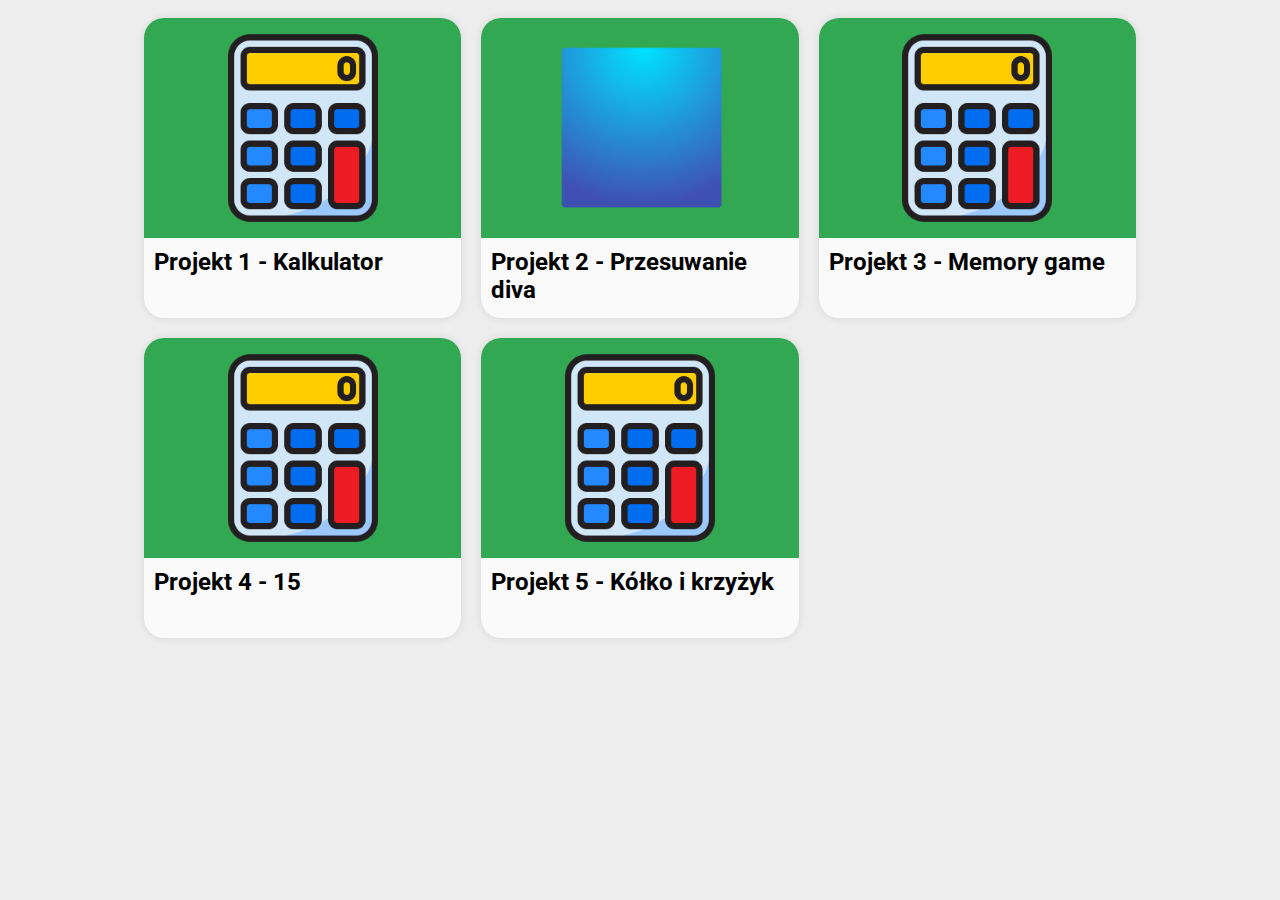
==== index.html @ 15dacdb3 "feat: init project, create menu" ====
<!DOCTYPE html>
<html lang="pl">
  <head>
    <meta charset="UTF-8" />
    <meta name="viewport" content="width=device-width, initial-scale=1.0" />
    <link rel="preconnect" href="https://fonts.googleapis.com" />
    <link rel="preconnect" href="https://fonts.gstatic.com" crossorigin />
    <link
      href="https://fonts.googleapis.com/css2?family=Roboto:ital,wght@0,100;0,300;0,400;0,500;0,700;0,900;1,100;1,300;1,400;1,500;1,700;1,900&display=swap"
      rel="stylesheet"
    />
    <title>Aplikacje internetowe</title>
    <link rel="stylesheet" href="style.css" />
  </head>
  <body>
    <div id="container">
      <div class="row">
        <div class="card">
          <div class="card_header">
            <img src="calc.png" alt="weather" />
          </div>
          <div class="card_body">
            <h2>Projekt 1 - Kalkulator</h2>
          </div>
        </div>
        <div class="card">
          <div class="card_header">
            <img src="square.webp" alt="weather" />
          </div>
          <div class="card_body">
            <h2>Projekt 2 - Przesuwanie diva</h2>
          </div>
        </div>
        <div class="card">
          <div class="card_header">
            <img src="calc.png" alt="weather" />
          </div>
          <div class="card_body">
            <h2>Projekt 3 - Memory game</h2>
          </div>
        </div>
      </div>
      <div class="row">
        <div class="card">
          <div class="card_header">
            <img src="calc.png" alt="weather" />
          </div>
          <div class="card_body">
            <h2>Projekt 4 - 15</h2>
          </div>
        </div>
        <div class="card">
          <div class="card_header">
            <img src="calc.png" alt="weather" />
          </div>
          <div class="card_body">
            <h2>Projekt 5 - Kółko i krzyżyk</h2>
          </div>
        </div>
        <div class="card hidden">
          <div class="card_header">
            <img src="calc.png" alt="weather" />
          </div>
          <div class="card_body">
            <h2>Projekt 4 - 15</h2>
          </div>
        </div>
      </div>
    </div>
  </body>
</html>
---- style.css ----
body {
  background-color: #eeeeee;

  font-family: "Roboto", serif;
}
#container {
  width: 80%;
  margin: 0 auto;
  display: flex;
  flex-direction: column;
}

.row {
  display: flex;
  justify-content: space-between;
  align-items: center;
  flex-direction: row;
}

.card {
  width: 450px;
  height: 300px;
  margin: 10px;
  box-shadow: 0 0 10px rgba(0, 0, 0, 0.1);
  border-radius: 20px;
  background-color: #fafafa;
}

.card_header {
  background-color: #32a852;
  display: flex;
  border-top-left-radius: 20px;
  border-top-right-radius: 20px;
  align-items: center;
  padding: 10px;
}

.card_body {
  padding: 10px;
}

.card_body h2 {
  font-size: 1.5rem;
  margin: auto;
}

img {
  width: 200px;
  height: 200px;
  margin: auto;
}

.hidden {
  visibility: hidden;
}
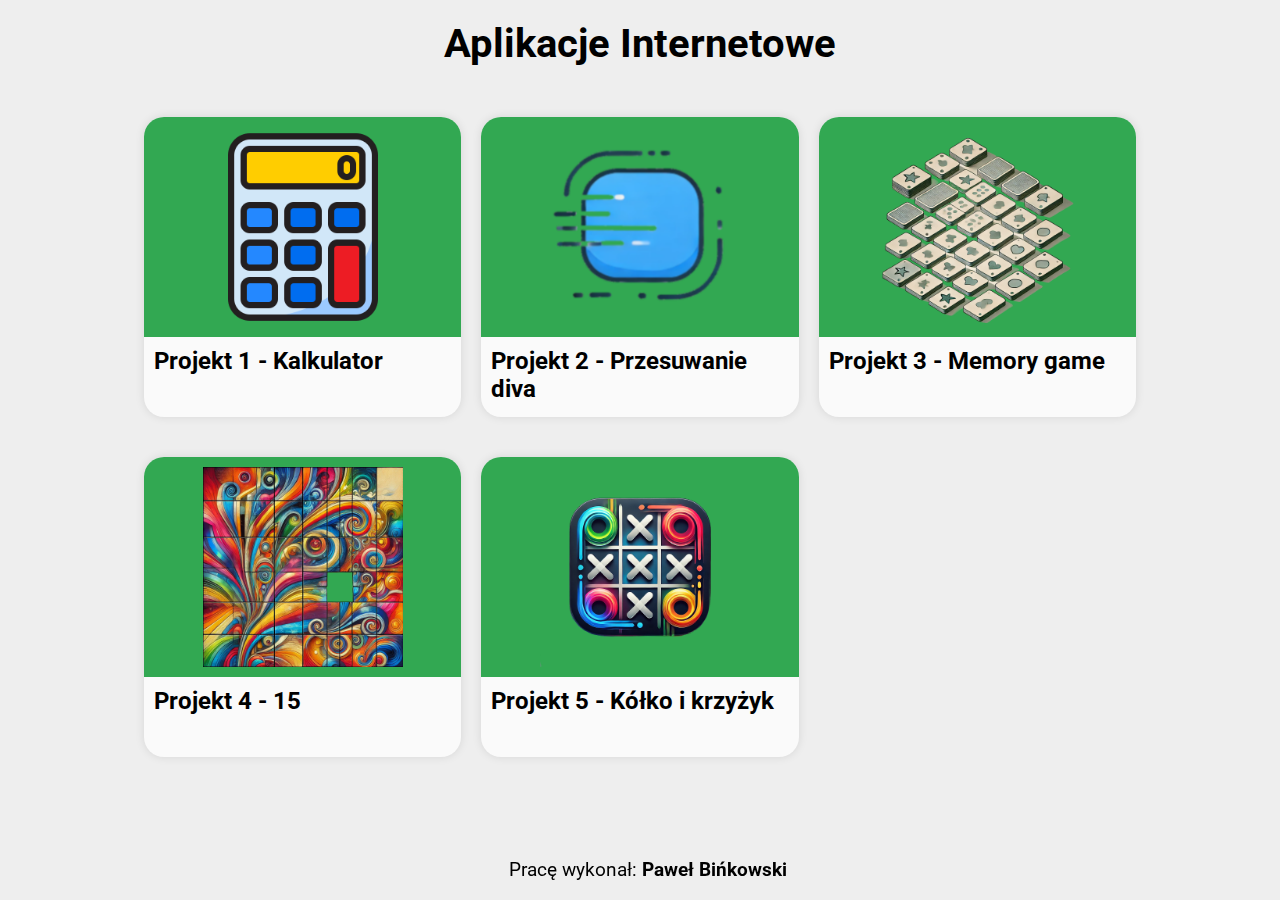
==== commit d0144f42: "feat: improve main page, adding pages templates" ====
--- a/index.html
+++ b/index.html
@@ -10,62 +10,70 @@
       rel="stylesheet"
     />
     <title>Aplikacje internetowe</title>
-    <link rel="stylesheet" href="style.css" />
+    <link rel="stylesheet" href="global.css" />
+    <link rel="stylesheet" href="index.css" />
   </head>
   <body>
+    <h1>Aplikacje Internetowe</h1>
     <div id="container">
       <div class="row">
         <div class="card">
-          <div class="card_header">
-            <img src="calc.png" alt="weather" />
-          </div>
-          <div class="card_body">
-            <h2>Projekt 1 - Kalkulator</h2>
-          </div>
+          <a href="calculator/index.html">
+            <div class="card_header">
+              <img src="1.png" alt="calc" />
+            </div>
+            <div class="card_body">
+              <h2>Projekt 1 - Kalkulator</h2>
+            </div>
+          </a>
         </div>
         <div class="card">
-          <div class="card_header">
-            <img src="square.webp" alt="weather" />
-          </div>
-          <div class="card_body">
-            <h2>Projekt 2 - Przesuwanie diva</h2>
-          </div>
+          <a href="moving-square/index.html">
+            <div class="card_header">
+              <img src="2.png" alt="square" />
+            </div>
+            <div class="card_body">
+              <h2>Projekt 2 - Przesuwanie diva</h2>
+            </div>
+          </a>
         </div>
         <div class="card">
-          <div class="card_header">
-            <img src="calc.png" alt="weather" />
-          </div>
-          <div class="card_body">
-            <h2>Projekt 3 - Memory game</h2>
-          </div>
+          <a href="memory-game/index.html">
+            <div class="card_header">
+              <img src="3.png" alt="weather" />
+            </div>
+            <div class="card_body">
+              <h2>Projekt 3 - Memory game</h2>
+            </div>
+          </a>
         </div>
       </div>
       <div class="row">
         <div class="card">
-          <div class="card_header">
-            <img src="calc.png" alt="weather" />
-          </div>
-          <div class="card_body">
-            <h2>Projekt 4 - 15</h2>
-          </div>
+          <a href="15/index.html">
+            <div class="card_header">
+              <img src="4.png" alt="weather" />
+            </div>
+            <div class="card_body">
+              <h2>Projekt 4 - 15</h2>
+            </div>
+          </a>
         </div>
         <div class="card">
-          <div class="card_header">
-            <img src="calc.png" alt="weather" />
-          </div>
-          <div class="card_body">
-            <h2>Projekt 5 - Kółko i krzyżyk</h2>
-          </div>
+          <a href="tic-tac-toe/index.html">
+            <div class="card_header">
+              <img src="5.png" alt="weather" />
+            </div>
+            <div class="card_body">
+              <h2>Projekt 5 - Kółko i krzyżyk</h2>
+            </div>
+          </a>
         </div>
-        <div class="card hidden">
-          <div class="card_header">
-            <img src="calc.png" alt="weather" />
-          </div>
-          <div class="card_body">
-            <h2>Projekt 4 - 15</h2>
-          </div>
-        </div>
+        <div class="card hidden"></div>
       </div>
     </div>
+    <footer>
+      <p>Pracę wykonał: <strong>Paweł Bińkowski</strong></p>
+    </footer>
   </body>
 </html>
--- a/global.css
+++ b/global.css
@@ -0,0 +1,20 @@
+body {
+  background-color: #eeeeee;
+  font-family: 'Roboto', serif;
+}
+
+h1 {
+  text-align: center;
+  margin: 20px 0 40px 0;
+  font-weight: bold;
+  font-size: 2.5rem;
+}
+
+footer {
+  text-align: center;
+  margin-top: 20px;
+  position: fixed;
+  bottom: 0;
+  width: 100%;
+  font-size: 1.2rem;
+}
--- a/index.css
+++ b/index.css
@@ -0,0 +1,61 @@
+#container {
+  width: 80%;
+  margin: 0 auto;
+  display: flex;
+  flex-direction: column;
+  justify-content: center;
+}
+
+.row {
+  display: flex;
+  justify-content: space-between;
+  align-items: center;
+  flex-direction: row;
+  margin-bottom: 20px;
+}
+
+.card {
+  width: 450px;
+  height: 300px;
+  margin: 10px;
+  box-shadow: 0 0 10px rgba(0, 0, 0, 0.1);
+  border-radius: 20px;
+  background-color: #fafafa;
+  cursor: pointer;
+}
+
+.card_header {
+  background-color: #32a852;
+  display: flex;
+  border-top-left-radius: 20px;
+  border-top-right-radius: 20px;
+  align-items: center;
+  padding: 10px;
+}
+
+.card_body {
+  padding: 10px;
+}
+
+.card_body h2 {
+  font-size: 1.5rem;
+  margin: auto;
+}
+
+img {
+  width: 200px;
+  height: 200px;
+  margin: auto;
+}
+
+.hidden {
+  visibility: hidden;
+}
+
+a,
+a:hover,
+a:visited,
+a:active {
+  text-decoration: none;
+  color: black;
+}
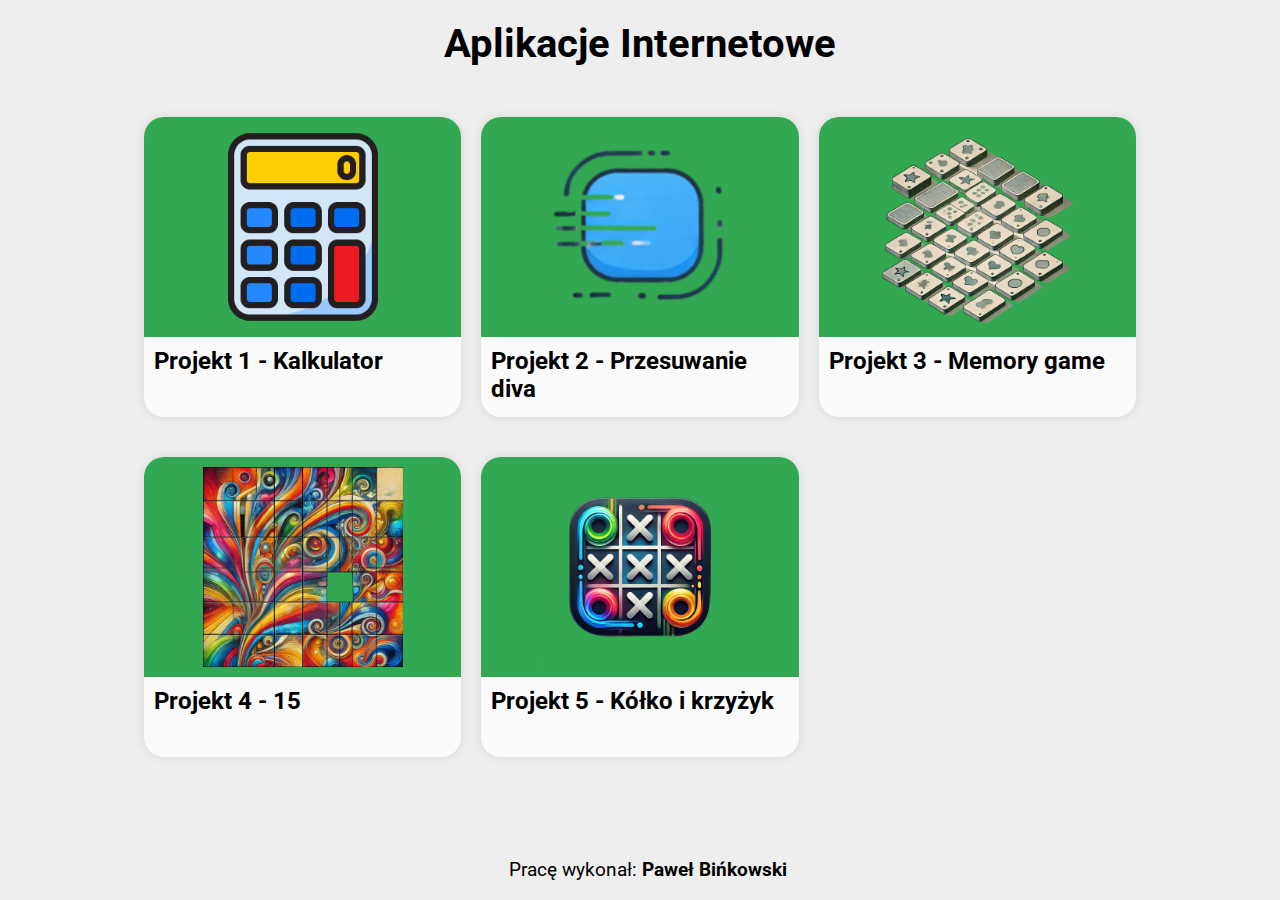
==== commit b175164f: "feat: added calculator module" ====
--- a/index.html
+++ b/index.html
@@ -71,6 +71,7 @@
         </div>
         <div class="card hidden"></div>
       </div>
+      <div class="spacer"></div>
     </div>
     <footer>
       <p>Pracę wykonał: <strong>Paweł Bińkowski</strong></p>
--- a/global.css
+++ b/global.css
@@ -1,6 +1,6 @@
 body {
   background-color: #eeeeee;
-  font-family: 'Roboto', serif;
+  font-family: "Roboto", serif;
 }
 
 h1 {
@@ -12,9 +12,13 @@
 
 footer {
   text-align: center;
-  margin-top: 20px;
   position: fixed;
   bottom: 0;
   width: 100%;
   font-size: 1.2rem;
+  background-color: #eeeeee;
 }
+
+.spacer {
+  margin-bottom: 50px;
+}
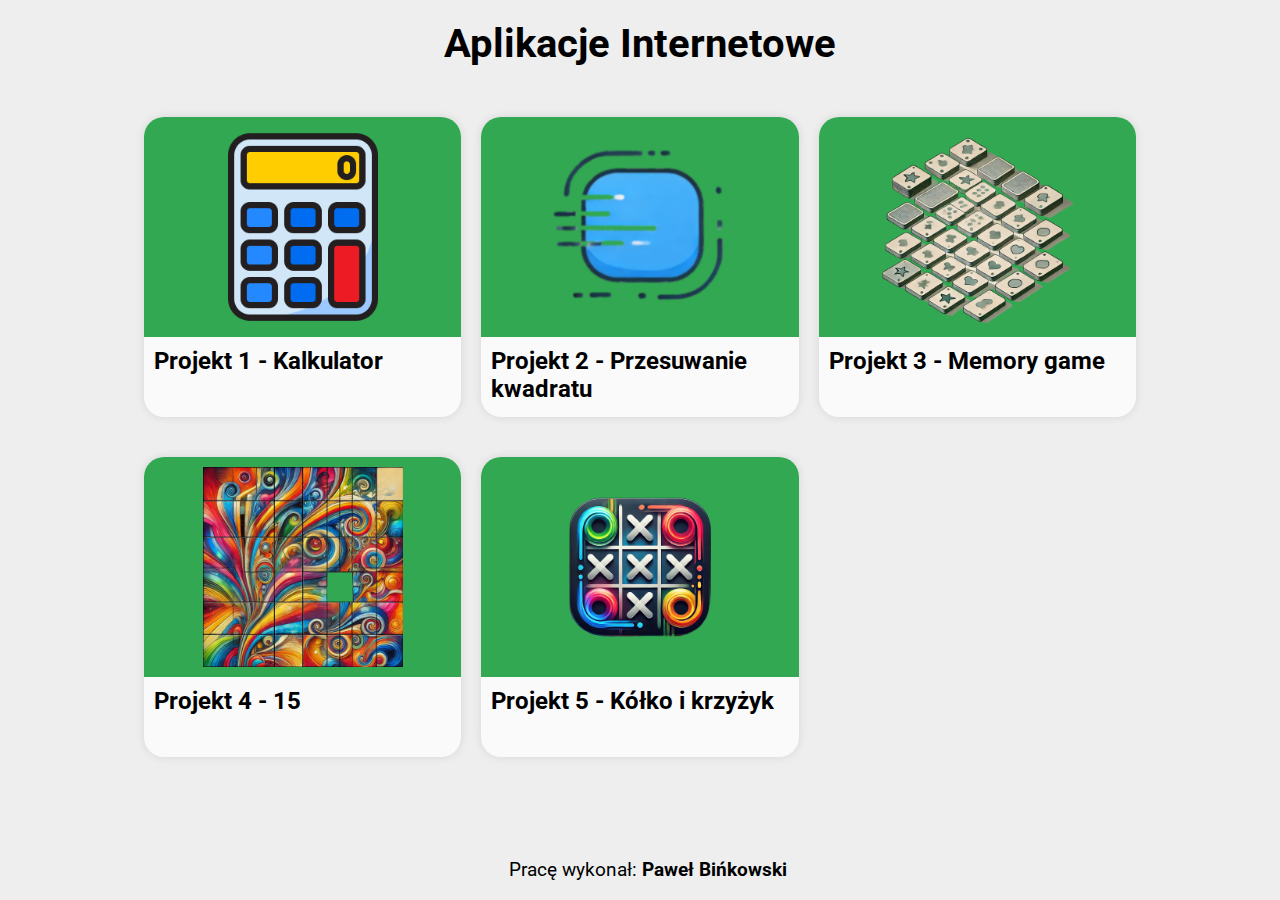
==== commit 41cf53ca: "feat: implement moving square page" ====
--- a/index.html
+++ b/index.html
@@ -33,7 +33,7 @@
               <img src="2.png" alt="square" />
             </div>
             <div class="card_body">
-              <h2>Projekt 2 - Przesuwanie diva</h2>
+              <h2>Projekt 2 - Przesuwanie kwadratu</h2>
             </div>
           </a>
         </div>
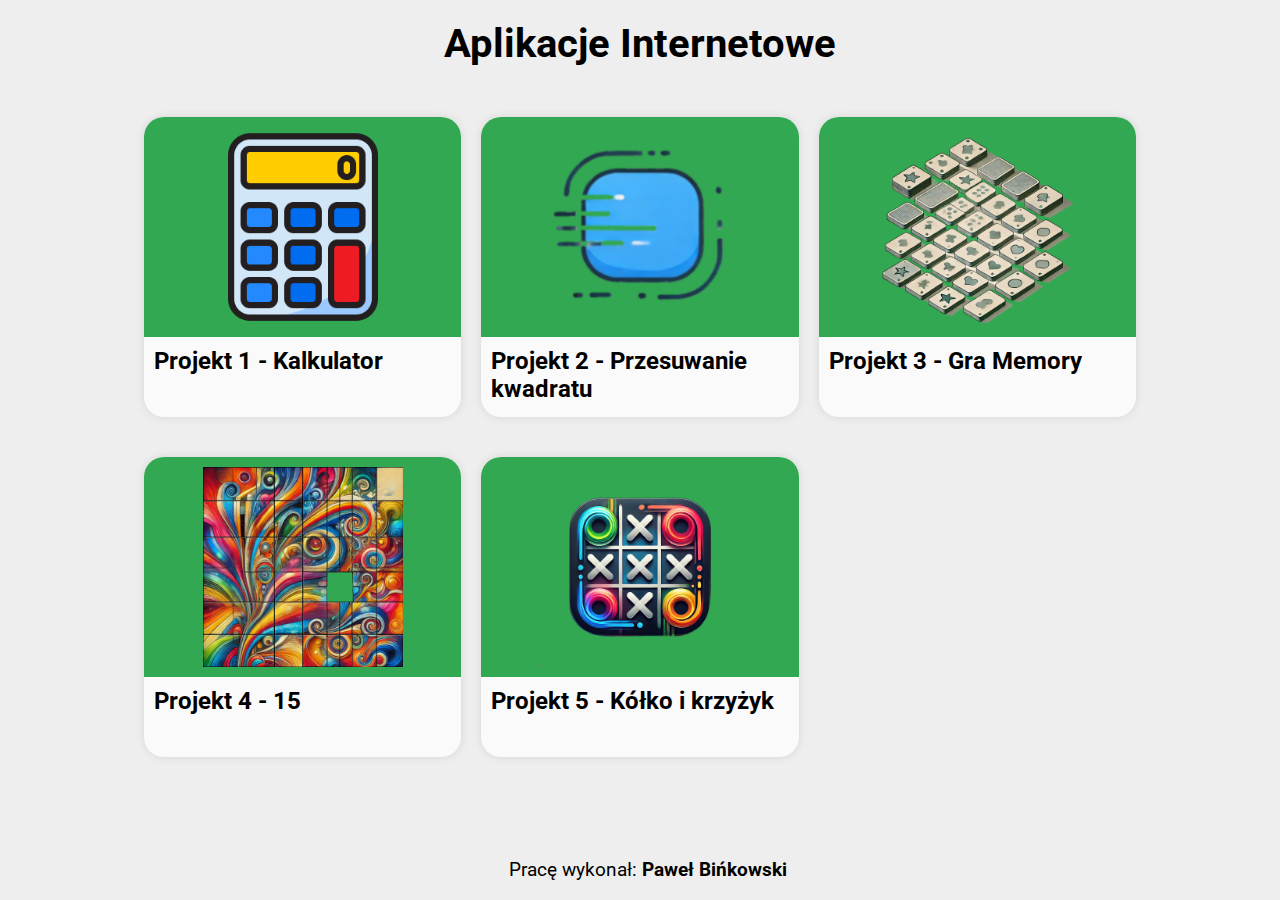
==== commit 2951f362: "feat: add tic-tac-toe game" ====
--- a/index.html
+++ b/index.html
@@ -43,7 +43,7 @@
               <img src="3.png" alt="weather" />
             </div>
             <div class="card_body">
-              <h2>Projekt 3 - Memory game</h2>
+              <h2>Projekt 3 - Gra Memory</h2>
             </div>
           </a>
         </div>
@@ -71,8 +71,8 @@
         </div>
         <div class="card hidden"></div>
       </div>
-      <div class="spacer"></div>
     </div>
+    <div class="spacer"></div>
     <footer>
       <p>Pracę wykonał: <strong>Paweł Bińkowski</strong></p>
     </footer>
